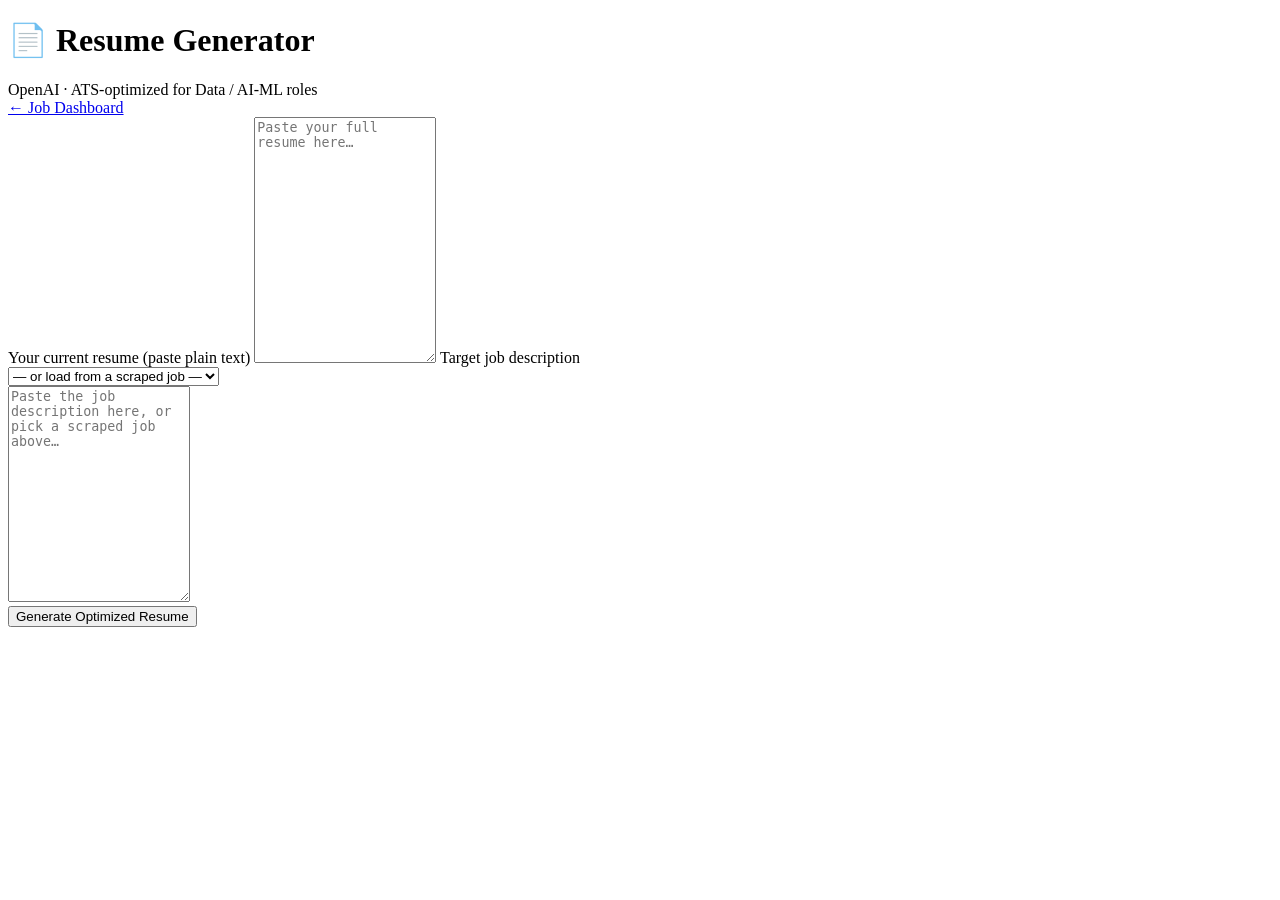
==== job-scraper/templates/resume.html @ f30387c4 "Job scraper dashboard + ATS resume generator Apify-based scraper (LinkedIn, Indeed, Glassdoor, caree" ====
<!DOCTYPE html>
<html lang="en">
<head>
  <meta charset="UTF-8">
  <meta name="viewport" content="width=device-width, initial-scale=1.0">
  <title>Resume Generator</title>
  <link rel="stylesheet" href="/static/style.css">
</head>
<body>
  <header>
    <h1>📄 Resume Generator</h1>
    <span class="sub">OpenAI · ATS-optimized for Data / AI-ML roles</span>
    <nav class="nav"><a href="/">← Job Dashboard</a></nav>
  </header>

  <section class="panel">
    <div class="resume-grid">
      <label>Your current resume (paste plain text)
        <textarea id="resume" rows="16" placeholder="Paste your full resume here…"></textarea>
      </label>
      <label>Target job description
        <div class="jd-tools">
          <select id="jobPicker"><option value="">— or load from a scraped job —</option></select>
        </div>
        <textarea id="jobDescription" rows="14" placeholder="Paste the job description here, or pick a scraped job above…"></textarea>
      </label>
    </div>
    <div class="resume-actions">
      <button id="genBtn">Generate Optimized Resume</button>
      <span id="status" class="status"></span>
    </div>
  </section>

  <section class="panel" id="outputPanel" style="display:none">
    <div class="toolbar">
      <strong>Optimized Resume + ATS Analysis</strong>
      <span class="counts">
        <button id="copyBtn" class="mini">Copy</button>
        <button id="dlBtn" class="mini">Download .docx</button>
      </span>
    </div>
    <pre id="output" class="output"></pre>
  </section>

  <script src="/static/resume.js"></script>
</body>
</html>
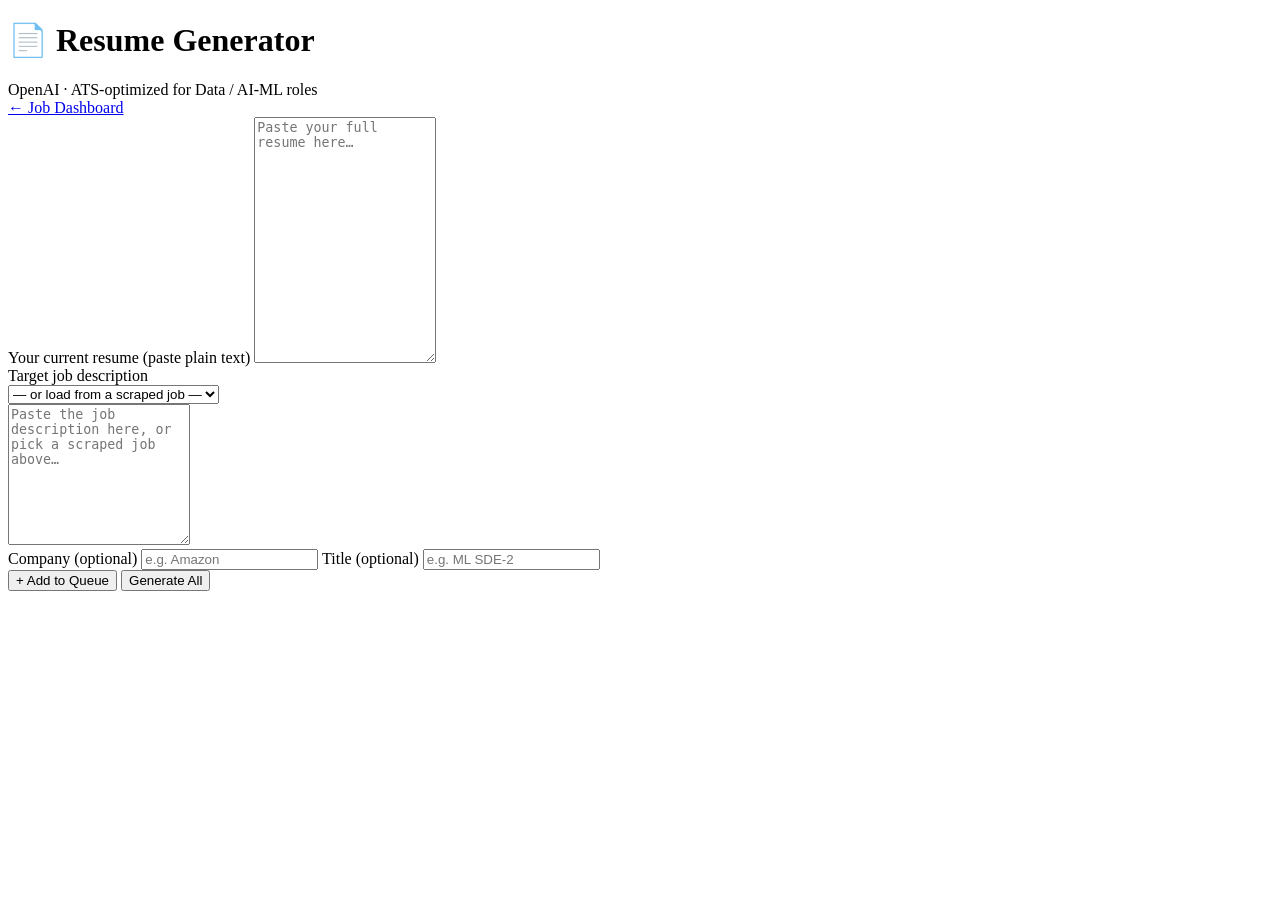
==== commit 29cf363c: "Resume queue + optional company/title fields, JD logged to CSV - Queue multiple JDs (with optional c" ====
--- a/job-scraper/templates/resume.html
+++ b/job-scraper/templates/resume.html
@@ -18,22 +18,41 @@
       <label>Your current resume (paste plain text)
         <textarea id="resume" rows="16" placeholder="Paste your full resume here…"></textarea>
       </label>
-      <label>Target job description
-        <div class="jd-tools">
-          <select id="jobPicker"><option value="">— or load from a scraped job —</option></select>
+      <div>
+        <label>Target job description
+          <div class="jd-tools">
+            <select id="jobPicker"><option value="">— or load from a scraped job —</option></select>
+          </div>
+          <textarea id="jobDescription" rows="9" placeholder="Paste the job description here, or pick a scraped job above…"></textarea>
+        </label>
+        <div class="meta-row">
+          <label>Company <span class="opt">(optional)</span>
+            <input id="company" type="text" placeholder="e.g. Amazon">
+          </label>
+          <label>Title <span class="opt">(optional)</span>
+            <input id="title" type="text" placeholder="e.g. ML SDE-2">
+          </label>
         </div>
-        <textarea id="jobDescription" rows="14" placeholder="Paste the job description here, or pick a scraped job above…"></textarea>
-      </label>
+      </div>
     </div>
     <div class="resume-actions">
-      <button id="genBtn">Generate Optimized Resume</button>
+      <button id="addBtn">+ Add to Queue</button>
+      <button id="genAllBtn" class="secondary">Generate All</button>
       <span id="status" class="status"></span>
     </div>
   </section>
 
+  <section class="panel" id="queuePanel" style="display:none">
+    <div class="toolbar">
+      <strong>Queue (<span id="queueCount">0</span>)</strong>
+      <span class="counts"><button id="clearBtn" class="mini">Clear queue</button></span>
+    </div>
+    <ul id="queueList" class="queue"></ul>
+  </section>
+
   <section class="panel" id="outputPanel" style="display:none">
     <div class="toolbar">
-      <strong>Optimized Resume + ATS Analysis</strong>
+      <strong>Preview</strong>
       <span class="counts">
         <button id="copyBtn" class="mini">Copy</button>
         <button id="dlBtn" class="mini">Download .docx</button>
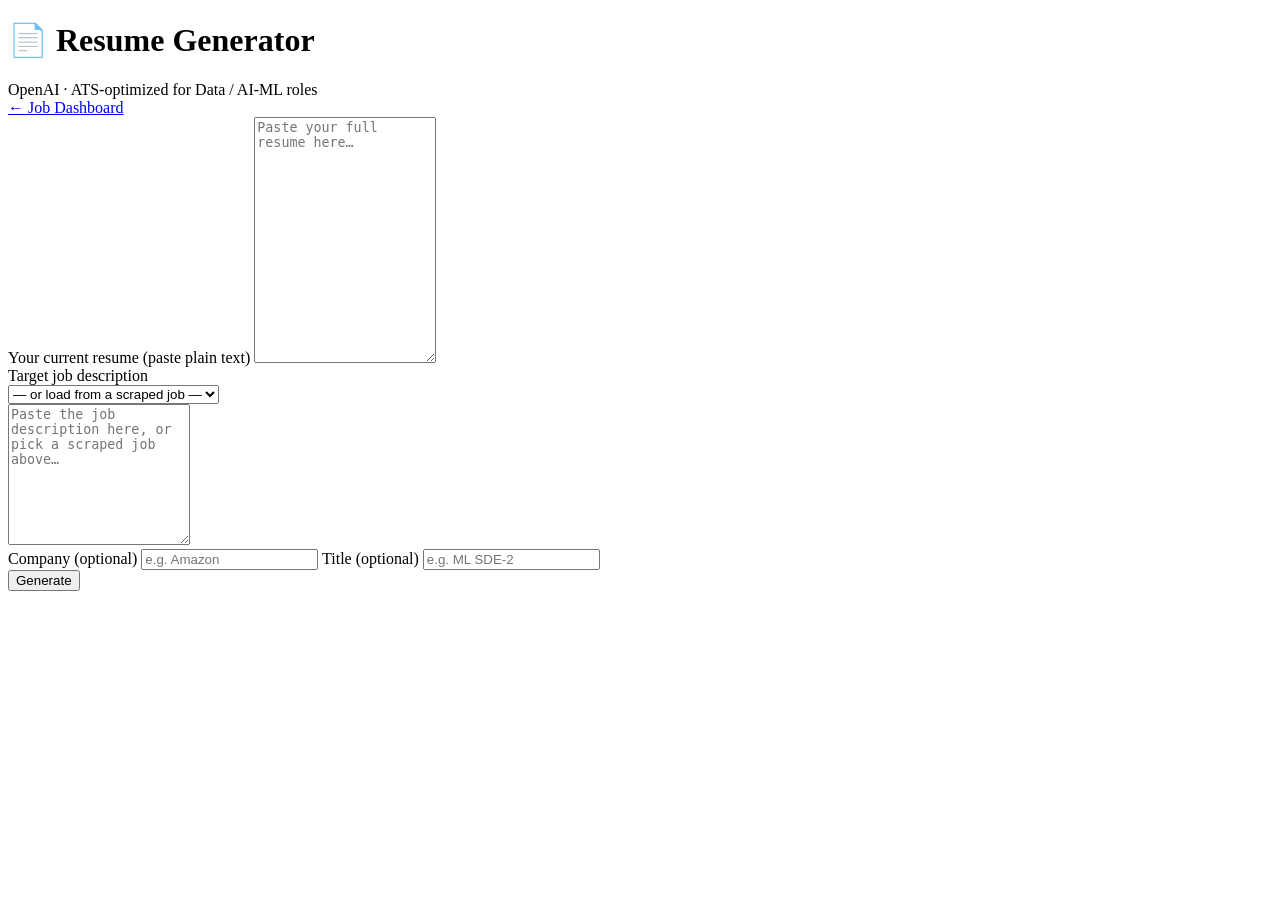
==== commit b8ed7219: "Feature ATS Score" ====
--- a/job-scraper/templates/resume.html
+++ b/job-scraper/templates/resume.html
@@ -36,8 +36,7 @@
       </div>
     </div>
     <div class="resume-actions">
-      <button id="addBtn">+ Add to Queue</button>
-      <button id="genAllBtn" class="secondary">Generate All</button>
+      <button id="genBtn">Generate</button>
       <span id="status" class="status"></span>
     </div>
   </section>
@@ -52,7 +51,7 @@
 
   <section class="panel" id="outputPanel" style="display:none">
     <div class="toolbar">
-      <strong>Preview</strong>
+      <strong>Preview</strong> <span id="previewAts" class="badge"></span>
       <span class="counts">
         <button id="copyBtn" class="mini">Copy</button>
         <button id="dlBtn" class="mini">Download .docx</button>
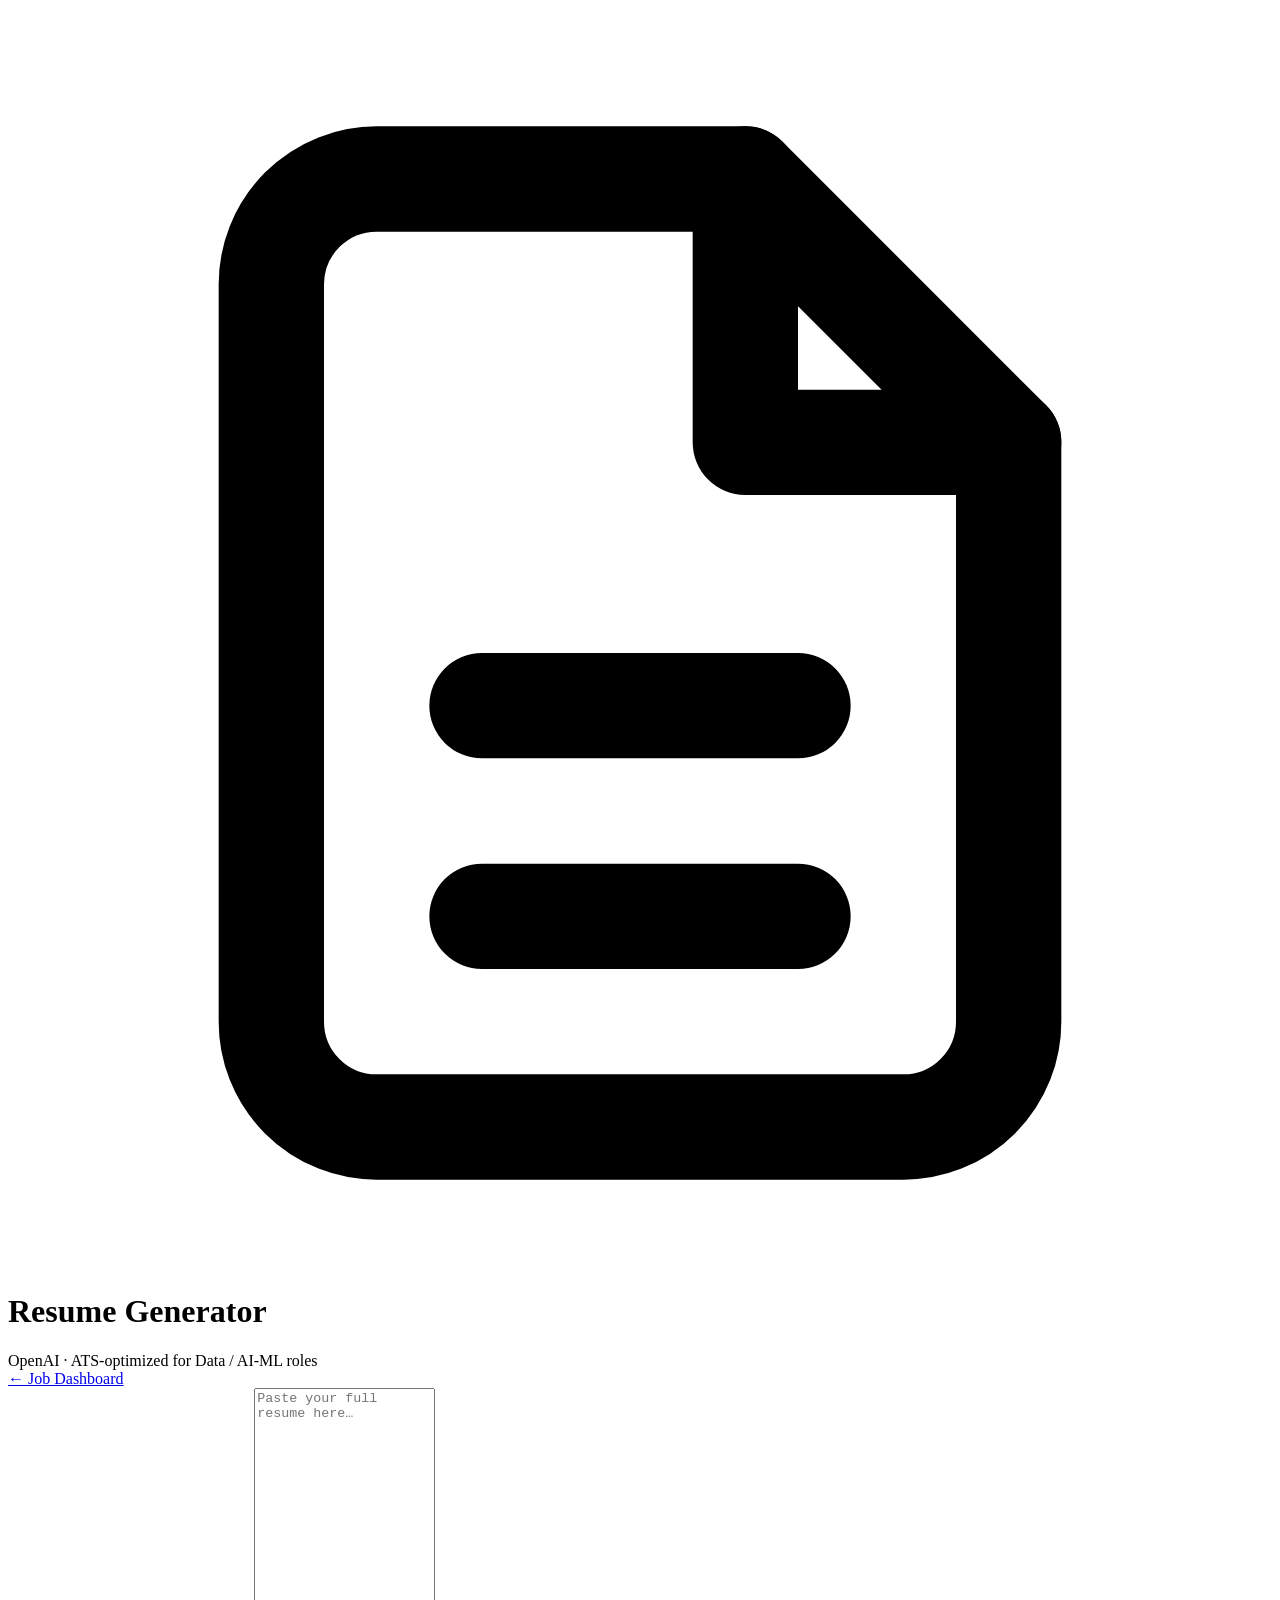
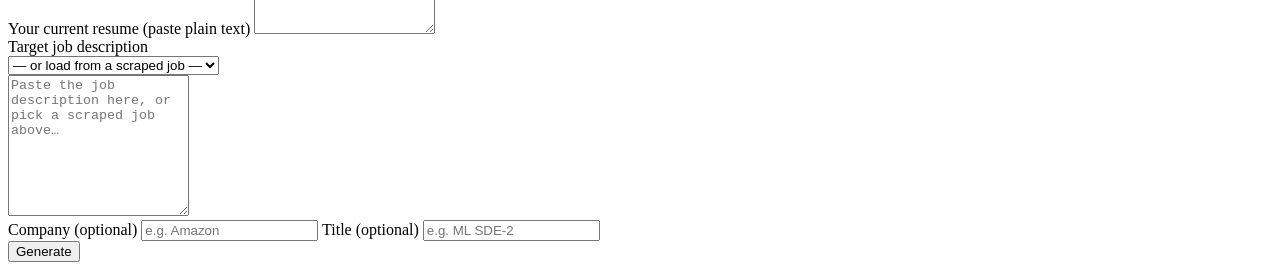
==== commit 4938379a: "Commit UI Changes" ====
--- a/job-scraper/templates/resume.html
+++ b/job-scraper/templates/resume.html
@@ -8,7 +8,7 @@
 </head>
 <body>
   <header>
-    <h1>📄 Resume Generator</h1>
+    <h1><span class="logo"><svg viewBox="0 0 24 24" fill="none" stroke="currentColor" stroke-width="2" stroke-linecap="round" stroke-linejoin="round"><path d="M14 3H7a2 2 0 0 0-2 2v14a2 2 0 0 0 2 2h10a2 2 0 0 0 2-2V8z"/><path d="M14 3v5h5M9 13h6M9 17h6"/></svg></span> Resume Generator</h1>
     <span class="sub">OpenAI · ATS-optimized for Data / AI-ML roles</span>
     <nav class="nav"><a href="/">← Job Dashboard</a></nav>
   </header>
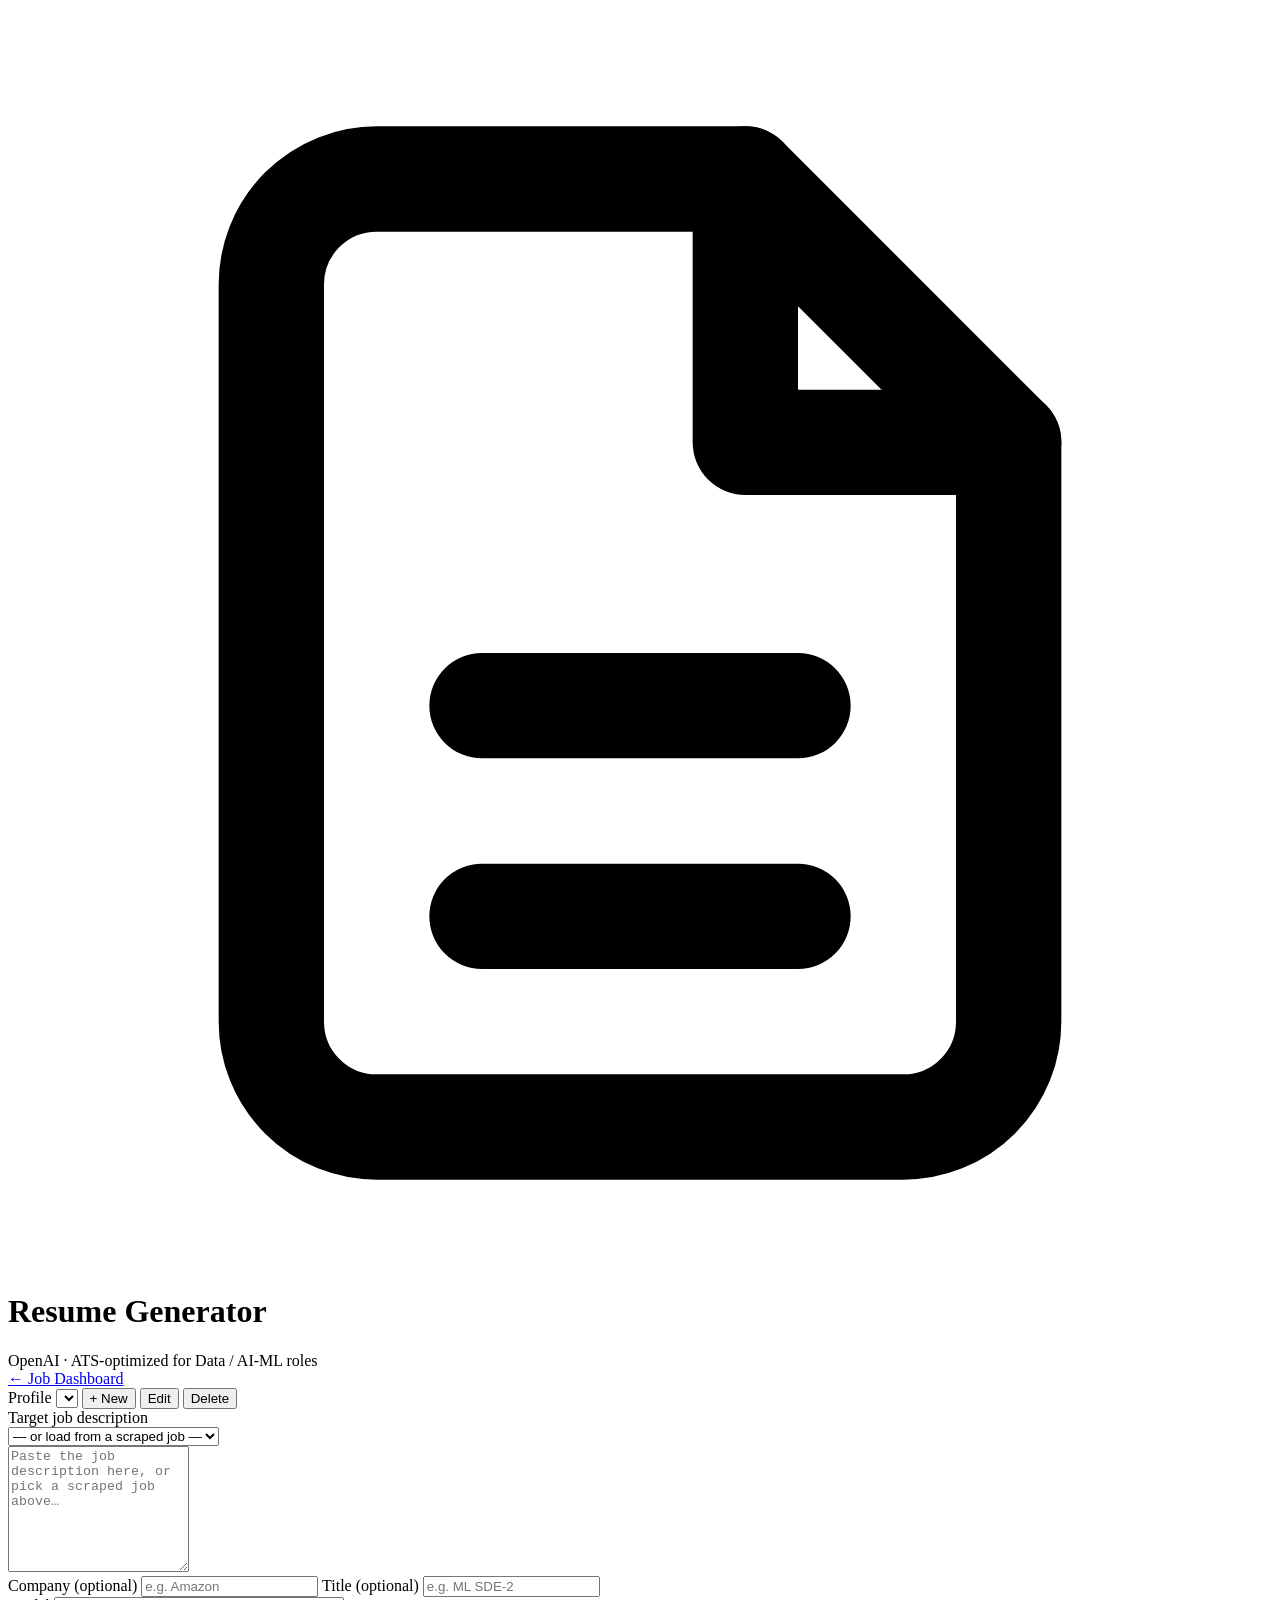
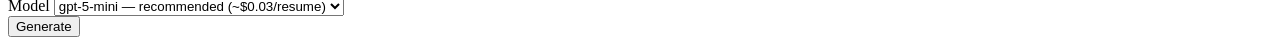
==== commit dfbf4a28: "Prompt edits" ====
--- a/job-scraper/templates/resume.html
+++ b/job-scraper/templates/resume.html
@@ -14,30 +14,81 @@
   </header>
 
   <section class="panel">
-    <div class="resume-grid">
-      <label>Your current resume (paste plain text)
-        <textarea id="resume" rows="16" placeholder="Paste your full resume here…"></textarea>
+    <div class="profile-bar">
+      <label style="flex:1">Profile
+        <select id="profileSelect"></select>
       </label>
-      <div>
-        <label>Target job description
-          <div class="jd-tools">
-            <select id="jobPicker"><option value="">— or load from a scraped job —</option></select>
-          </div>
-          <textarea id="jobDescription" rows="9" placeholder="Paste the job description here, or pick a scraped job above…"></textarea>
-        </label>
-        <div class="meta-row">
-          <label>Company <span class="opt">(optional)</span>
-            <input id="company" type="text" placeholder="e.g. Amazon">
-          </label>
-          <label>Title <span class="opt">(optional)</span>
-            <input id="title" type="text" placeholder="e.g. ML SDE-2">
-          </label>
-        </div>
+      <button class="mini" id="newProfileBtn">+ New</button>
+      <button class="mini" id="editProfileBtn">Edit</button>
+      <button class="mini" id="delProfileBtn">Delete</button>
+    </div>
+
+    <label>Target job description
+      <div class="jd-tools">
+        <select id="jobPicker"><option value="">— or load from a scraped job —</option></select>
       </div>
+      <textarea id="jobDescription" rows="8" placeholder="Paste the job description here, or pick a scraped job above…"></textarea>
+    </label>
+    <div class="meta-row">
+      <label>Company <span class="opt">(optional)</span>
+        <input id="company" type="text" placeholder="e.g. Amazon">
+      </label>
+      <label>Title <span class="opt">(optional)</span>
+        <input id="title" type="text" placeholder="e.g. ML SDE-2">
+      </label>
     </div>
+    <label class="model-row">Model
+      <select id="modelSelect">
+        <option value="gpt-5-mini" selected>gpt-5-mini — recommended (~$0.03/resume)</option>
+        <option value="gpt-4o-mini">gpt-4o-mini — cheapest (~$0.01/resume)</option>
+      </select>
+    </label>
     <div class="resume-actions">
       <button id="genBtn">Generate</button>
       <span id="status" class="status"></span>
+    </div>
+  </section>
+
+  <!-- Profile editor (hidden until New/Edit) -->
+  <section class="panel" id="profileEditor" style="display:none">
+    <div class="toolbar"><strong id="editorTitle">New profile</strong></div>
+    <div class="meta-row">
+      <label>Full name <input id="pf_name" type="text"></label>
+      <label>Email <input id="pf_email" type="text"></label>
+    </div>
+    <div class="meta-row">
+      <label>Phone <input id="pf_phone" type="text"></label>
+      <label>LinkedIn URL <input id="pf_linkedin" type="text"></label>
+    </div>
+    <div class="meta-row">
+      <label>GitHub URL <input id="pf_github" type="text"></label>
+      <label>Portfolio URL <input id="pf_portfolio" type="text"></label>
+    </div>
+    <label>Employers (comma-separated — every role must be listed)
+      <input id="pf_employers" type="text" placeholder="e.g. Acme Corp, Globex, Initech">
+    </label>
+    <label>Professional Summary
+      <textarea id="pf_summary" rows="4"></textarea>
+    </label>
+    <label>Technical Skills (one "Category: items" per line)
+      <textarea id="pf_skills" rows="5"></textarea>
+    </label>
+    <label>Professional Experience (roles, dates, bullets)
+      <textarea id="pf_experience" rows="10"></textarea>
+    </label>
+    <label>Education
+      <textarea id="pf_education" rows="3"></textarea>
+    </label>
+    <label>Projects <span class="opt">(optional)</span>
+      <textarea id="pf_projects" rows="4"></textarea>
+    </label>
+    <label>Certifications <span class="opt">(optional)</span>
+      <textarea id="pf_certifications" rows="2"></textarea>
+    </label>
+    <div class="resume-actions">
+      <button id="saveProfileBtn">Save profile</button>
+      <button id="cancelProfileBtn" class="secondary">Cancel</button>
+      <span id="editorStatus" class="status"></span>
     </div>
   </section>
 
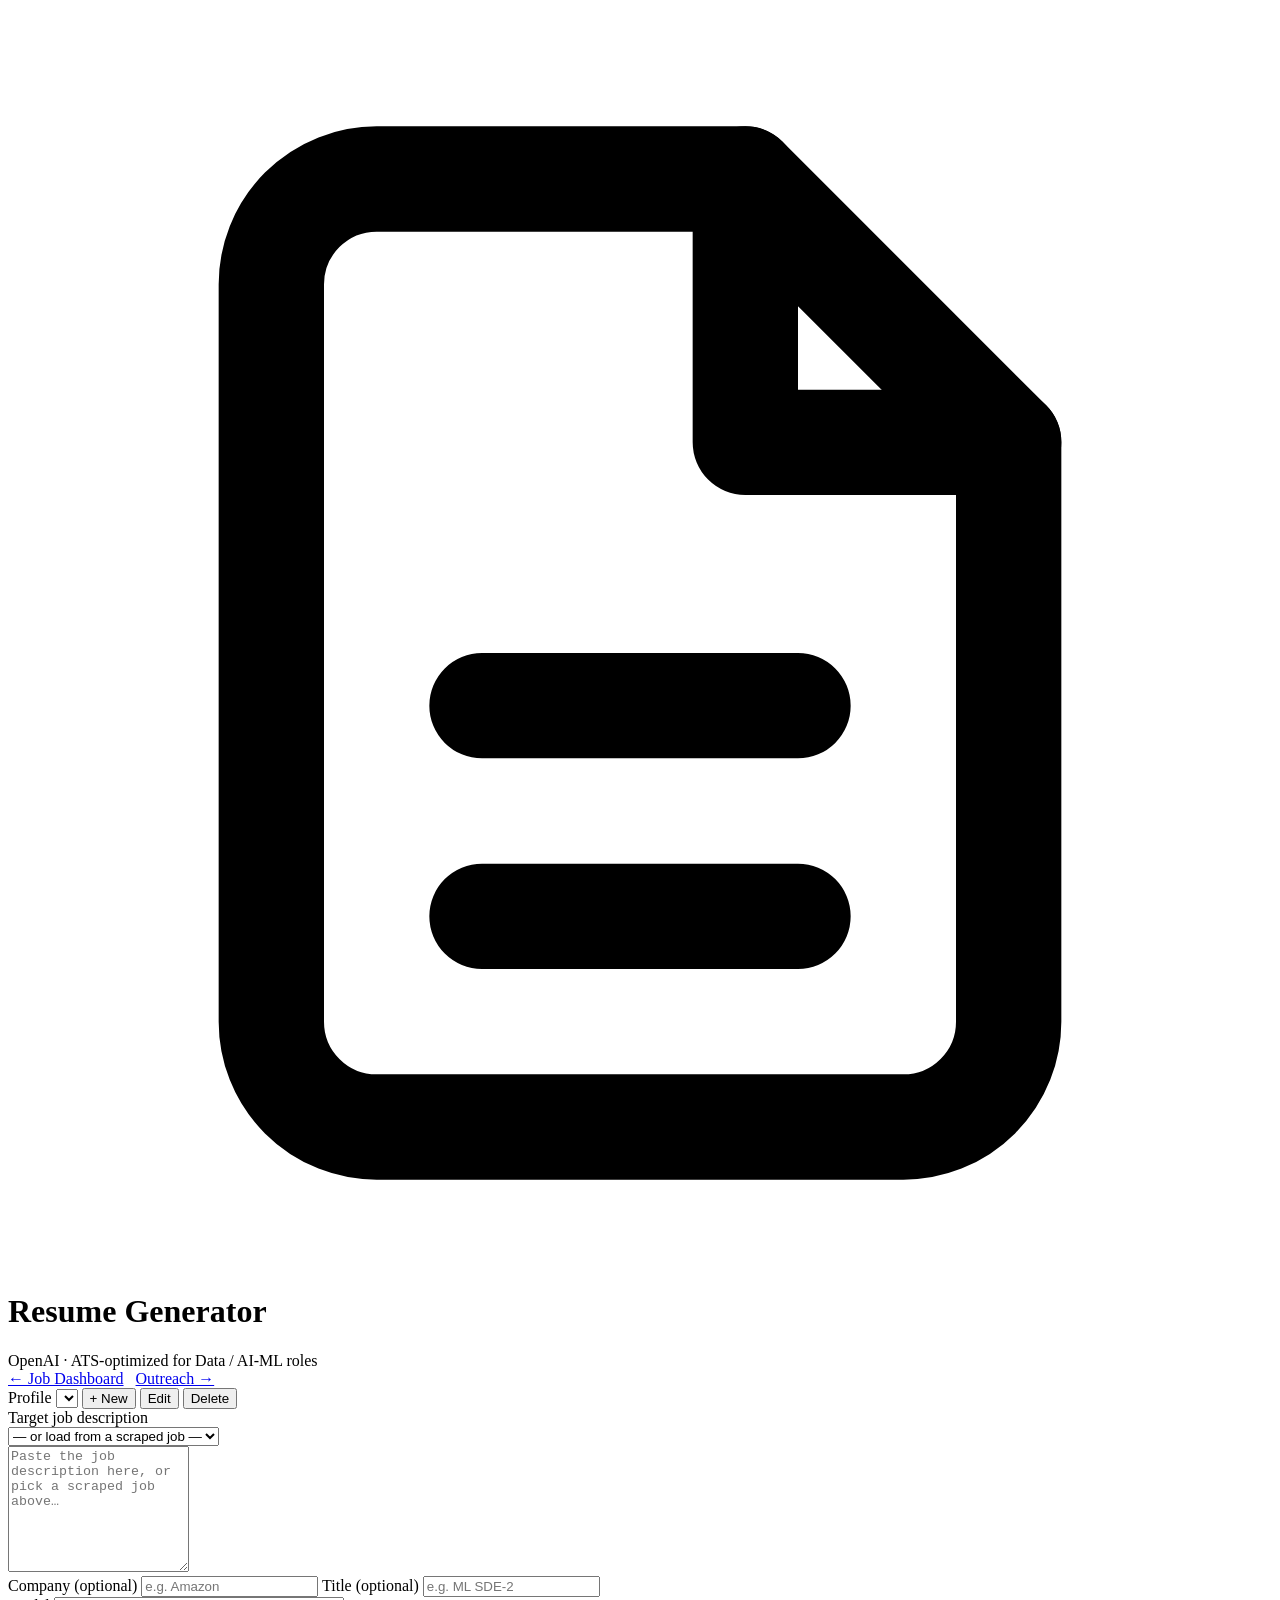
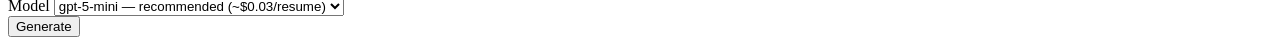
==== commit 97a3a699: "Add outreach automation + fix Apify multi-token parsing Outreach (Apollo contacts -> AI draft -> rev" ====
--- a/job-scraper/templates/resume.html
+++ b/job-scraper/templates/resume.html
@@ -10,7 +10,7 @@
   <header>
     <h1><span class="logo"><svg viewBox="0 0 24 24" fill="none" stroke="currentColor" stroke-width="2" stroke-linecap="round" stroke-linejoin="round"><path d="M14 3H7a2 2 0 0 0-2 2v14a2 2 0 0 0 2 2h10a2 2 0 0 0 2-2V8z"/><path d="M14 3v5h5M9 13h6M9 17h6"/></svg></span> Resume Generator</h1>
     <span class="sub">OpenAI · ATS-optimized for Data / AI-ML roles</span>
-    <nav class="nav"><a href="/">← Job Dashboard</a></nav>
+    <nav class="nav"><a href="/">← Job Dashboard</a> &nbsp; <a href="/outreach">Outreach →</a></nav>
   </header>
 
   <section class="panel">
